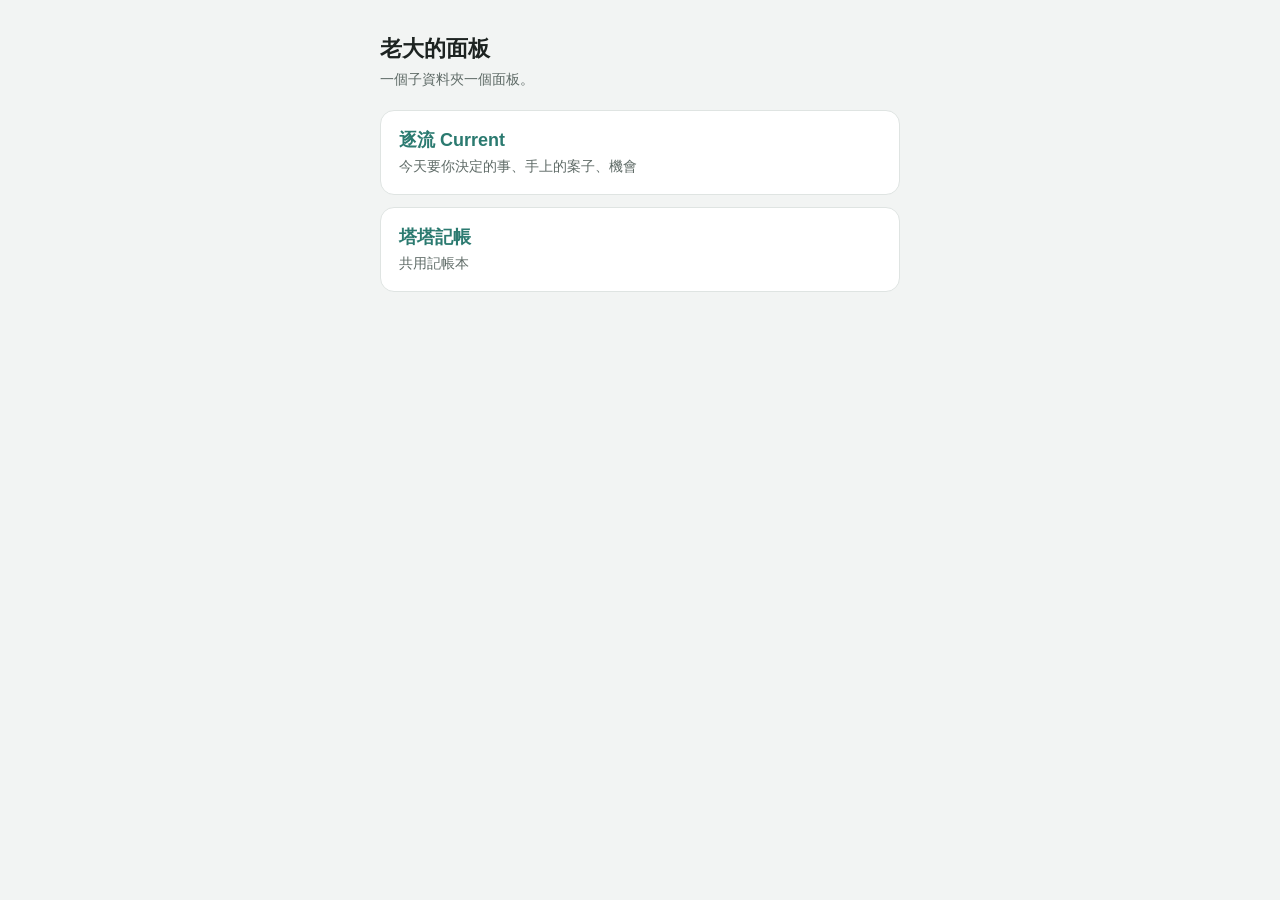
==== index.html @ 2bb8a7fa "加根目錄面板目錄、404 轉址、README 與 CLAUDE.md Co-Authored-By: Claude Opus 5.5 <noreply@anthropic.com>" ====
<!doctype html>
<html lang="zh-Hant">
<head>
<meta charset="utf-8">
<meta name="viewport" content="width=device-width,initial-scale=1,viewport-fit=cover">
<title>老大的面板</title>
<meta name="robots" content="noindex">
<style>
:root{--bg:#f2f4f3;--card:#fff;--ink:#1d2321;--sub:#5f6b67;--line:#dfe4e2;--acc:#2b7a70}
@media (prefers-color-scheme:dark){:root{--bg:#111514;--card:#1b201f;--ink:#eef2f0;--sub:#9aa6a2;--line:#2c3331;--acc:#5fc2b4}}
*{box-sizing:border-box}
body{margin:0;background:var(--bg);color:var(--ink);font:16px/1.5 -apple-system,"PingFang TC","Noto Sans TC",sans-serif;padding:max(24px,env(safe-area-inset-top)) 16px 32px}
main{max-width:520px;margin:0 auto}
h1{font-size:22px;margin:8px 0 4px}
p.sub{color:var(--sub);margin:0 0 20px;font-size:14px}
a.card{display:block;background:var(--card);border:1px solid var(--line);border-radius:14px;padding:16px 18px;margin:0 0 12px;color:inherit;text-decoration:none}
a.card:active{transform:scale(.99)}
a.card b{display:block;font-size:18px;color:var(--acc)}
a.card span{color:var(--sub);font-size:14px}
</style>
</head>
<body>
<main>
<h1>老大的面板</h1>
<p class="sub">一個子資料夾一個面板。</p>
<a class="card" href="current/"><b>逐流 Current</b><span>今天要你決定的事、手上的案子、機會</span></a>
<a class="card" href="kakeibo/"><b>塔塔記帳</b><span>共用記帳本</span></a>
</main>
</body>
</html>
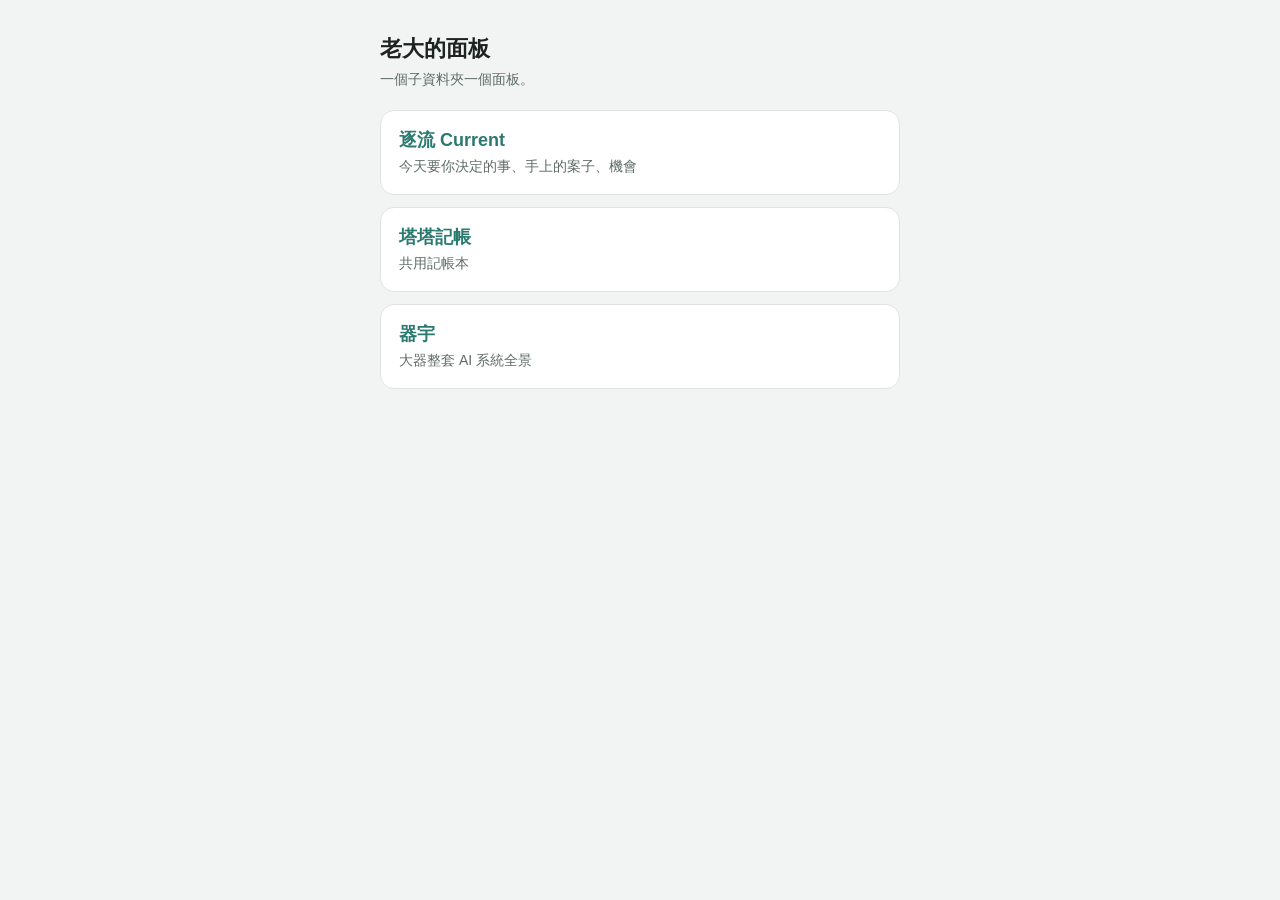
==== commit 0378f954: "新增器宇（系統全景面板）qiyu/，首頁加卡片、README 加一列 Co-Authored-By: Claude Opus 5.5 <noreply@anthropic.com>" ====
--- a/index.html
+++ b/index.html
@@ -25,6 +25,7 @@
 <p class="sub">一個子資料夾一個面板。</p>
 <a class="card" href="current/"><b>逐流 Current</b><span>今天要你決定的事、手上的案子、機會</span></a>
 <a class="card" href="kakeibo/"><b>塔塔記帳</b><span>共用記帳本</span></a>
+<a class="card" href="qiyu/"><b>器宇</b><span>大器整套 AI 系統全景</span></a>
 </main>
 </body>
 </html>
